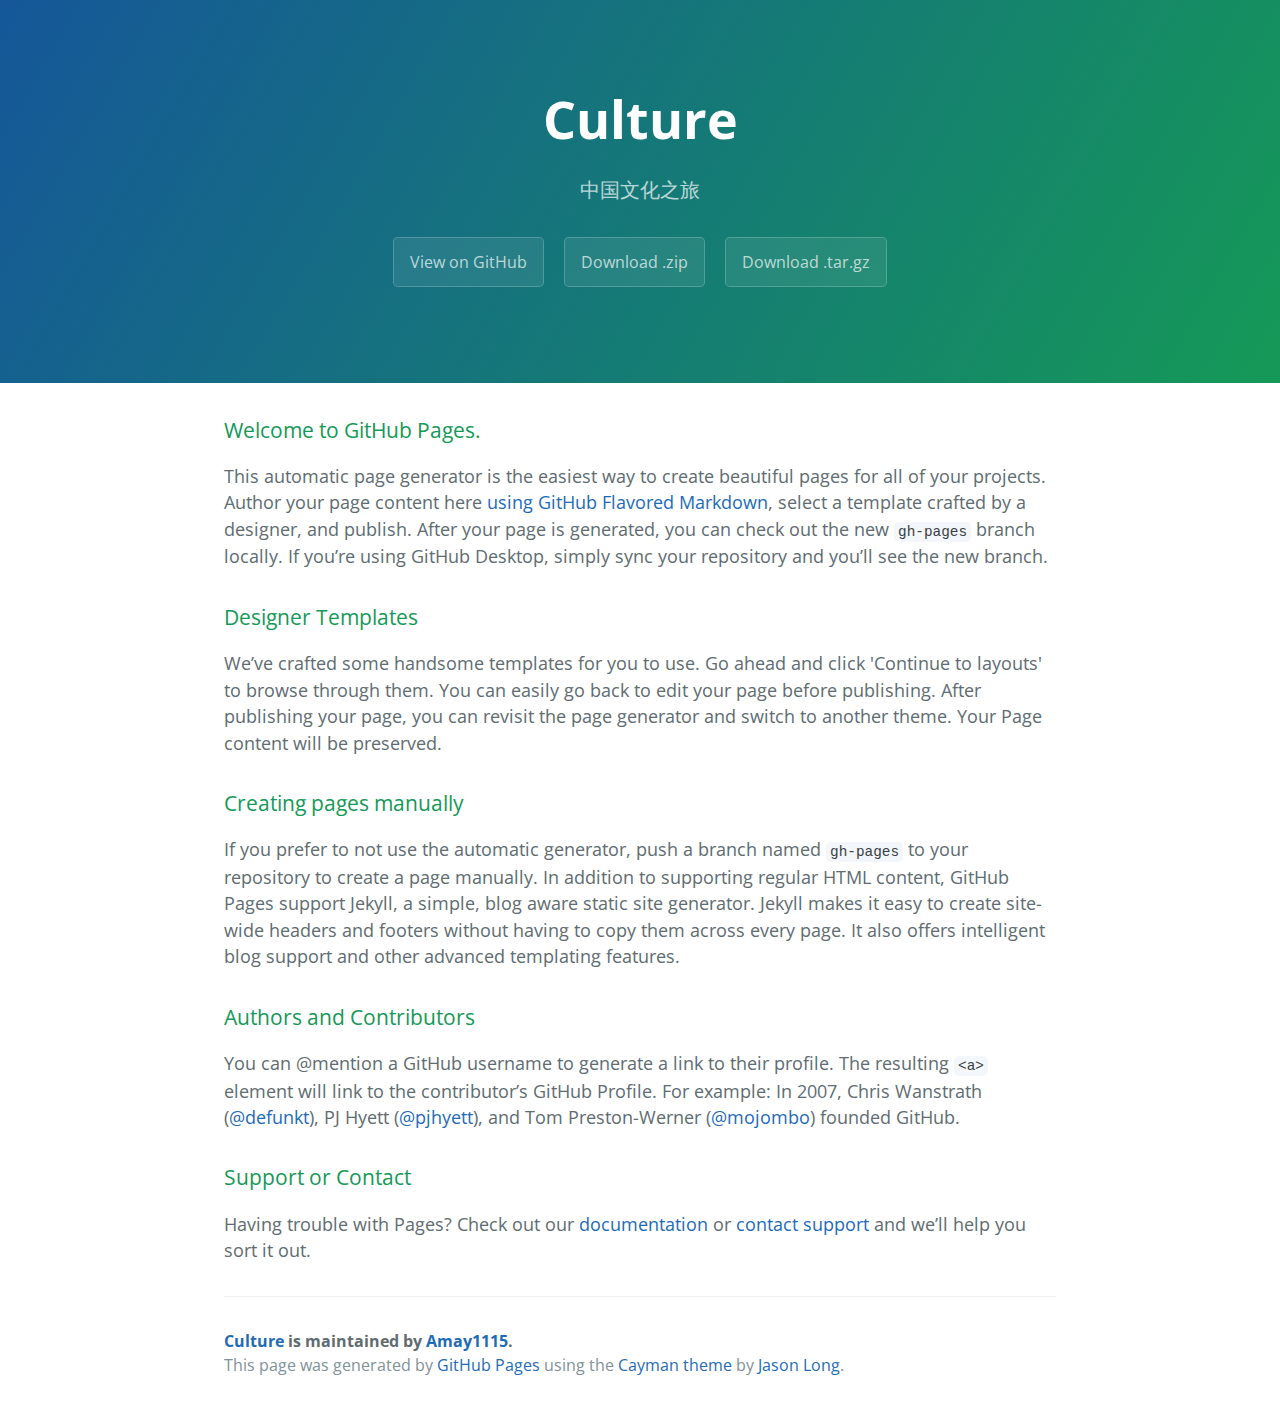
==== index.html @ 450bbd46 "Create gh-pages branch via GitHub" ====
<!DOCTYPE html>
<html lang="en-us">
  <head>
    <meta charset="UTF-8">
    <title>Culture by Amay1115</title>
    <meta name="viewport" content="width=device-width, initial-scale=1">
    <link rel="stylesheet" type="text/css" href="stylesheets/normalize.css" media="screen">
    <link href='https://fonts.googleapis.com/css?family=Open+Sans:400,700' rel='stylesheet' type='text/css'>
    <link rel="stylesheet" type="text/css" href="stylesheets/stylesheet.css" media="screen">
    <link rel="stylesheet" type="text/css" href="stylesheets/github-light.css" media="screen">
  </head>
  <body>
    <section class="page-header">
      <h1 class="project-name">Culture</h1>
      <h2 class="project-tagline">中国文化之旅</h2>
      <a href="https://github.com/Amay1115/culture" class="btn">View on GitHub</a>
      <a href="https://github.com/Amay1115/culture/zipball/master" class="btn">Download .zip</a>
      <a href="https://github.com/Amay1115/culture/tarball/master" class="btn">Download .tar.gz</a>
    </section>

    <section class="main-content">
      <h3>
<a id="welcome-to-github-pages" class="anchor" href="#welcome-to-github-pages" aria-hidden="true"><span aria-hidden="true" class="octicon octicon-link"></span></a>Welcome to GitHub Pages.</h3>

<p>This automatic page generator is the easiest way to create beautiful pages for all of your projects. Author your page content here <a href="https://guides.github.com/features/mastering-markdown/">using GitHub Flavored Markdown</a>, select a template crafted by a designer, and publish. After your page is generated, you can check out the new <code>gh-pages</code> branch locally. If you’re using GitHub Desktop, simply sync your repository and you’ll see the new branch.</p>

<h3>
<a id="designer-templates" class="anchor" href="#designer-templates" aria-hidden="true"><span aria-hidden="true" class="octicon octicon-link"></span></a>Designer Templates</h3>

<p>We’ve crafted some handsome templates for you to use. Go ahead and click 'Continue to layouts' to browse through them. You can easily go back to edit your page before publishing. After publishing your page, you can revisit the page generator and switch to another theme. Your Page content will be preserved.</p>

<h3>
<a id="creating-pages-manually" class="anchor" href="#creating-pages-manually" aria-hidden="true"><span aria-hidden="true" class="octicon octicon-link"></span></a>Creating pages manually</h3>

<p>If you prefer to not use the automatic generator, push a branch named <code>gh-pages</code> to your repository to create a page manually. In addition to supporting regular HTML content, GitHub Pages support Jekyll, a simple, blog aware static site generator. Jekyll makes it easy to create site-wide headers and footers without having to copy them across every page. It also offers intelligent blog support and other advanced templating features.</p>

<h3>
<a id="authors-and-contributors" class="anchor" href="#authors-and-contributors" aria-hidden="true"><span aria-hidden="true" class="octicon octicon-link"></span></a>Authors and Contributors</h3>

<p>You can @mention a GitHub username to generate a link to their profile. The resulting <code>&lt;a&gt;</code> element will link to the contributor’s GitHub Profile. For example: In 2007, Chris Wanstrath (<a href="https://github.com/defunkt" class="user-mention">@defunkt</a>), PJ Hyett (<a href="https://github.com/pjhyett" class="user-mention">@pjhyett</a>), and Tom Preston-Werner (<a href="https://github.com/mojombo" class="user-mention">@mojombo</a>) founded GitHub.</p>

<h3>
<a id="support-or-contact" class="anchor" href="#support-or-contact" aria-hidden="true"><span aria-hidden="true" class="octicon octicon-link"></span></a>Support or Contact</h3>

<p>Having trouble with Pages? Check out our <a href="https://help.github.com/pages">documentation</a> or <a href="https://github.com/contact">contact support</a> and we’ll help you sort it out.</p>

      <footer class="site-footer">
        <span class="site-footer-owner"><a href="https://github.com/Amay1115/culture">Culture</a> is maintained by <a href="https://github.com/Amay1115">Amay1115</a>.</span>

        <span class="site-footer-credits">This page was generated by <a href="https://pages.github.com">GitHub Pages</a> using the <a href="https://github.com/jasonlong/cayman-theme">Cayman theme</a> by <a href="https://twitter.com/jasonlong">Jason Long</a>.</span>
      </footer>

    </section>

  
  </body>
</html>
---- stylesheets/stylesheet.css ----
* {
  box-sizing: border-box; }

body {
  padding: 0;
  margin: 0;
  font-family: "Open Sans", "Helvetica Neue", Helvetica, Arial, sans-serif;
  font-size: 16px;
  line-height: 1.5;
  color: #606c71; }

a {
  color: #1e6bb8;
  text-decoration: none; }
  a:hover {
    text-decoration: underline; }

.btn {
  display: inline-block;
  margin-bottom: 1rem;
  color: rgba(255, 255, 255, 0.7);
  background-color: rgba(255, 255, 255, 0.08);
  border-color: rgba(255, 255, 255, 0.2);
  border-style: solid;
  border-width: 1px;
  border-radius: 0.3rem;
  transition: color 0.2s, background-color 0.2s, border-color 0.2s; }
  .btn + .btn {
    margin-left: 1rem; }

.btn:hover {
  color: rgba(255, 255, 255, 0.8);
  text-decoration: none;
  background-color: rgba(255, 255, 255, 0.2);
  border-color: rgba(255, 255, 255, 0.3); }

@media screen and (min-width: 64em) {
  .btn {
    padding: 0.75rem 1rem; } }

@media screen and (min-width: 42em) and (max-width: 64em) {
  .btn {
    padding: 0.6rem 0.9rem;
    font-size: 0.9rem; } }

@media screen and (max-width: 42em) {
  .btn {
    display: block;
    width: 100%;
    padding: 0.75rem;
    font-size: 0.9rem; }
    .btn + .btn {
      margin-top: 1rem;
      margin-left: 0; } }

.page-header {
  color: #fff;
  text-align: center;
  background-color: #159957;
  background-image: linear-gradient(120deg, #155799, #159957); }

@media screen and (min-width: 64em) {
  .page-header {
    padding: 5rem 6rem; } }

@media screen and (min-width: 42em) and (max-width: 64em) {
  .page-header {
    padding: 3rem 4rem; } }

@media screen and (max-width: 42em) {
  .page-header {
    padding: 2rem 1rem; } }

.project-name {
  margin-top: 0;
  margin-bottom: 0.1rem; }

@media screen and (min-width: 64em) {
  .project-name {
    font-size: 3.25rem; } }

@media screen and (min-width: 42em) and (max-width: 64em) {
  .project-name {
    font-size: 2.25rem; } }

@media screen and (max-width: 42em) {
  .project-name {
    font-size: 1.75rem; } }

.project-tagline {
  margin-bottom: 2rem;
  font-weight: normal;
  opacity: 0.7; }

@media screen and (min-width: 64em) {
  .project-tagline {
    font-size: 1.25rem; } }

@media screen and (min-width: 42em) and (max-width: 64em) {
  .project-tagline {
    font-size: 1.15rem; } }

@media screen and (max-width: 42em) {
  .project-tagline {
    font-size: 1rem; } }

.main-content :first-child {
  margin-top: 0; }
.main-content img {
  max-width: 100%; }
.main-content h1, .main-content h2, .main-content h3, .main-content h4, .main-content h5, .main-content h6 {
  margin-top: 2rem;
  margin-bottom: 1rem;
  font-weight: normal;
  color: #159957; }
.main-content p {
  margin-bottom: 1em; }
.main-content code {
  padding: 2px 4px;
  font-family: Consolas, "Liberation Mono", Menlo, Courier, monospace;
  font-size: 0.9rem;
  color: #383e41;
  background-color: #f3f6fa;
  border-radius: 0.3rem; }
.main-content pre {
  padding: 0.8rem;
  margin-top: 0;
  margin-bottom: 1rem;
  font: 1rem Consolas, "Liberation Mono", Menlo, Courier, monospace;
  color: #567482;
  word-wrap: normal;
  background-color: #f3f6fa;
  border: solid 1px #dce6f0;
  border-radius: 0.3rem; }
  .main-content pre > code {
    padding: 0;
    margin: 0;
    font-size: 0.9rem;
    color: #567482;
    word-break: normal;
    white-space: pre;
    background: transparent;
    border: 0; }
.main-content .highlight {
  margin-bottom: 1rem; }
  .main-content .highlight pre {
    margin-bottom: 0;
    word-break: normal; }
.main-content .highlight pre, .main-content pre {
  padding: 0.8rem;
  overflow: auto;
  font-size: 0.9rem;
  line-height: 1.45;
  border-radius: 0.3rem; }
.main-content pre code, .main-content pre tt {
  display: inline;
  max-width: initial;
  padding: 0;
  margin: 0;
  overflow: initial;
  line-height: inherit;
  word-wrap: normal;
  background-color: transparent;
  border: 0; }
  .main-content pre code:before, .main-content pre code:after, .main-content pre tt:before, .main-content pre tt:after {
    content: normal; }
.main-content ul, .main-content ol {
  margin-top: 0; }
.main-content blockquote {
  padding: 0 1rem;
  margin-left: 0;
  color: #819198;
  border-left: 0.3rem solid #dce6f0; }
  .main-content blockquote > :first-child {
    margin-top: 0; }
  .main-content blockquote > :last-child {
    margin-bottom: 0; }
.main-content table {
  display: block;
  width: 100%;
  overflow: auto;
  word-break: normal;
  word-break: keep-all; }
  .main-content table th {
    font-weight: bold; }
  .main-content table th, .main-content table td {
    padding: 0.5rem 1rem;
    border: 1px solid #e9ebec; }
.main-content dl {
  padding: 0; }
  .main-content dl dt {
    padding: 0;
    margin-top: 1rem;
    font-size: 1rem;
    font-weight: bold; }
  .main-content dl dd {
    padding: 0;
    margin-bottom: 1rem; }
.main-content hr {
  height: 2px;
  padding: 0;
  margin: 1rem 0;
  background-color: #eff0f1;
  border: 0; }

@media screen and (min-width: 64em) {
  .main-content {
    max-width: 64rem;
    padding: 2rem 6rem;
    margin: 0 auto;
    font-size: 1.1rem; } }

@media screen and (min-width: 42em) and (max-width: 64em) {
  .main-content {
    padding: 2rem 4rem;
    font-size: 1.1rem; } }

@media screen and (max-width: 42em) {
  .main-content {
    padding: 2rem 1rem;
    font-size: 1rem; } }

.site-footer {
  padding-top: 2rem;
  margin-top: 2rem;
  border-top: solid 1px #eff0f1; }

.site-footer-owner {
  display: block;
  font-weight: bold; }

.site-footer-credits {
  color: #819198; }

@media screen and (min-width: 64em) {
  .site-footer {
    font-size: 1rem; } }

@media screen and (min-width: 42em) and (max-width: 64em) {
  .site-footer {
    font-size: 1rem; } }

@media screen and (max-width: 42em) {
  .site-footer {
    font-size: 0.9rem; } }
---- stylesheets/github-light.css ----
/*
The MIT License (MIT)

Copyright (c) 2016 GitHub, Inc.

Permission is hereby granted, free of charge, to any person obtaining a copy
of this software and associated documentation files (the "Software"), to deal
in the Software without restriction, including without limitation the rights
to use, copy, modify, merge, publish, distribute, sublicense, and/or sell
copies of the Software, and to permit persons to whom the Software is
furnished to do so, subject to the following conditions:

The above copyright notice and this permission notice shall be included in all
copies or substantial portions of the Software.

THE SOFTWARE IS PROVIDED "AS IS", WITHOUT WARRANTY OF ANY KIND, EXPRESS OR
IMPLIED, INCLUDING BUT NOT LIMITED TO THE WARRANTIES OF MERCHANTABILITY,
FITNESS FOR A PARTICULAR PURPOSE AND NONINFRINGEMENT. IN NO EVENT SHALL THE
AUTHORS OR COPYRIGHT HOLDERS BE LIABLE FOR ANY CLAIM, DAMAGES OR OTHER
LIABILITY, WHETHER IN AN ACTION OF CONTRACT, TORT OR OTHERWISE, ARISING FROM,
OUT OF OR IN CONNECTION WITH THE SOFTWARE OR THE USE OR OTHER DEALINGS IN THE
SOFTWARE.

*/

.pl-c /* comment */ {
  color: #969896;
}

.pl-c1 /* constant, variable.other.constant, support, meta.property-name, support.constant, support.variable, meta.module-reference, markup.raw, meta.diff.header */,
.pl-s .pl-v /* string variable */ {
  color: #0086b3;
}

.pl-e /* entity */,
.pl-en /* entity.name */ {
  color: #795da3;
}

.pl-smi /* variable.parameter.function, storage.modifier.package, storage.modifier.import, storage.type.java, variable.other */,
.pl-s .pl-s1 /* string source */ {
  color: #333;
}

.pl-ent /* entity.name.tag */ {
  color: #63a35c;
}

.pl-k /* keyword, storage, storage.type */ {
  color: #a71d5d;
}

.pl-s /* string */,
.pl-pds /* punctuation.definition.string, string.regexp.character-class */,
.pl-s .pl-pse .pl-s1 /* string punctuation.section.embedded source */,
.pl-sr /* string.regexp */,
.pl-sr .pl-cce /* string.regexp constant.character.escape */,
.pl-sr .pl-sre /* string.regexp source.ruby.embedded */,
.pl-sr .pl-sra /* string.regexp string.regexp.arbitrary-repitition */ {
  color: #183691;
}

.pl-v /* variable */ {
  color: #ed6a43;
}

.pl-id /* invalid.deprecated */ {
  color: #b52a1d;
}

.pl-ii /* invalid.illegal */ {
  color: #f8f8f8;
  background-color: #b52a1d;
}

.pl-sr .pl-cce /* string.regexp constant.character.escape */ {
  font-weight: bold;
  color: #63a35c;
}

.pl-ml /* markup.list */ {
  color: #693a17;
}

.pl-mh /* markup.heading */,
.pl-mh .pl-en /* markup.heading entity.name */,
.pl-ms /* meta.separator */ {
  font-weight: bold;
  color: #1d3e81;
}

.pl-mq /* markup.quote */ {
  color: #008080;
}

.pl-mi /* markup.italic */ {
  font-style: italic;
  color: #333;
}

.pl-mb /* markup.bold */ {
  font-weight: bold;
  color: #333;
}

.pl-md /* markup.deleted, meta.diff.header.from-file */ {
  color: #bd2c00;
  background-color: #ffecec;
}

.pl-mi1 /* markup.inserted, meta.diff.header.to-file */ {
  color: #55a532;
  background-color: #eaffea;
}

.pl-mdr /* meta.diff.range */ {
  font-weight: bold;
  color: #795da3;
}

.pl-mo /* meta.output */ {
  color: #1d3e81;
}
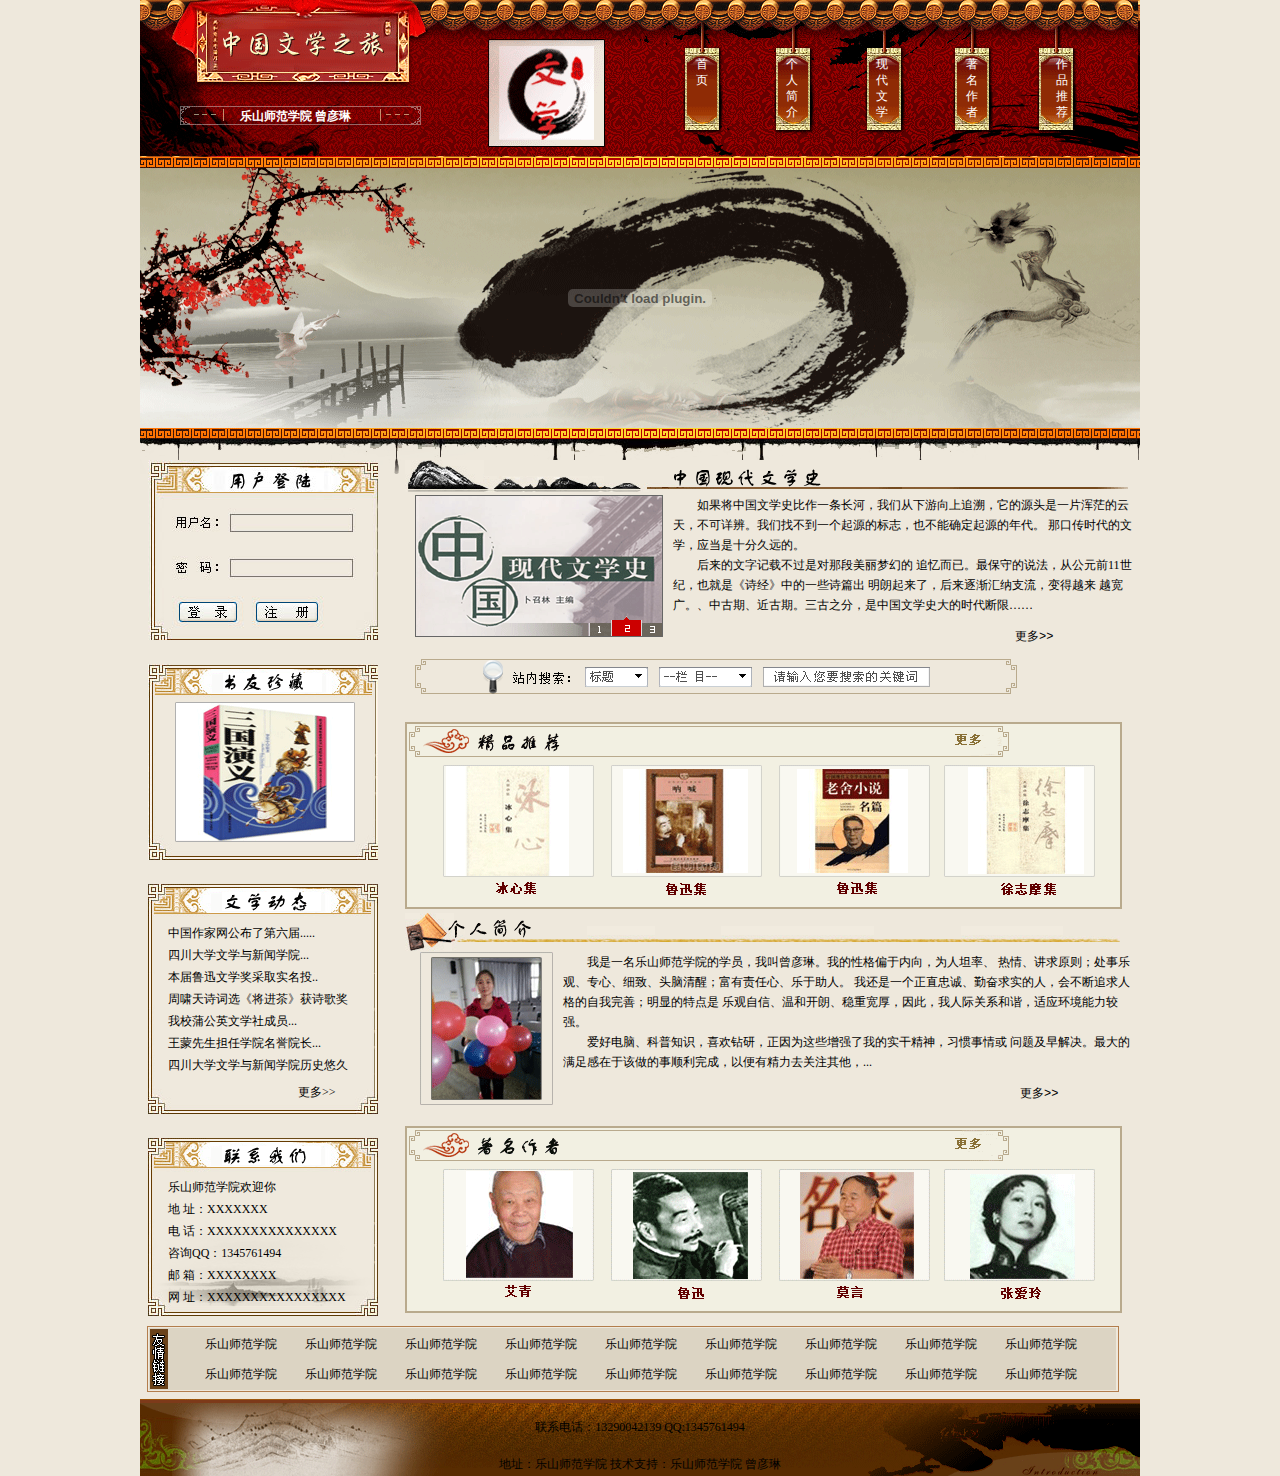
==== commit 731cf81f: "mm" ====
--- a/index.html
+++ b/index.html
@@ -1,57 +1,138 @@
-<!DOCTYPE html>
-<html lang="en-us">
-  <head>
-    <meta charset="UTF-8">
-    <title>Culture by Amay1115</title>
-    <meta name="viewport" content="width=device-width, initial-scale=1">
-    <link rel="stylesheet" type="text/css" href="stylesheets/normalize.css" media="screen">
-    <link href='https://fonts.googleapis.com/css?family=Open+Sans:400,700' rel='stylesheet' type='text/css'>
-    <link rel="stylesheet" type="text/css" href="stylesheets/stylesheet.css" media="screen">
-    <link rel="stylesheet" type="text/css" href="stylesheets/github-light.css" media="screen">
-  </head>
-  <body>
-    <section class="page-header">
-      <h1 class="project-name">Culture</h1>
-      <h2 class="project-tagline">中国文化之旅</h2>
-      <a href="https://github.com/Amay1115/culture" class="btn">View on GitHub</a>
-      <a href="https://github.com/Amay1115/culture/zipball/master" class="btn">Download .zip</a>
-      <a href="https://github.com/Amay1115/culture/tarball/master" class="btn">Download .tar.gz</a>
-    </section>
+﻿<!DOCTYPE html PUBLIC "-//W3C//DTD XHTML 1.0 Transitional//EN" "http://www.w3.org/TR/xhtml1/DTD/xhtml1-transitional.dtd">
+<html xmlns="http://www.w3.org/1999/xhtml"><head>
+<meta http-equiv="Content-Type" content="text/html; charset=utf-8" />
+<title>中国文学之旅</title>
+<style type="text/css"></style>
 
-    <section class="main-content">
-      <h3>
-<a id="welcome-to-github-pages" class="anchor" href="#welcome-to-github-pages" aria-hidden="true"><span aria-hidden="true" class="octicon octicon-link"></span></a>Welcome to GitHub Pages.</h3>
-
-<p>This automatic page generator is the easiest way to create beautiful pages for all of your projects. Author your page content here <a href="https://guides.github.com/features/mastering-markdown/">using GitHub Flavored Markdown</a>, select a template crafted by a designer, and publish. After your page is generated, you can check out the new <code>gh-pages</code> branch locally. If you’re using GitHub Desktop, simply sync your repository and you’ll see the new branch.</p>
-
-<h3>
-<a id="designer-templates" class="anchor" href="#designer-templates" aria-hidden="true"><span aria-hidden="true" class="octicon octicon-link"></span></a>Designer Templates</h3>
-
-<p>We’ve crafted some handsome templates for you to use. Go ahead and click 'Continue to layouts' to browse through them. You can easily go back to edit your page before publishing. After publishing your page, you can revisit the page generator and switch to another theme. Your Page content will be preserved.</p>
-
-<h3>
-<a id="creating-pages-manually" class="anchor" href="#creating-pages-manually" aria-hidden="true"><span aria-hidden="true" class="octicon octicon-link"></span></a>Creating pages manually</h3>
-
-<p>If you prefer to not use the automatic generator, push a branch named <code>gh-pages</code> to your repository to create a page manually. In addition to supporting regular HTML content, GitHub Pages support Jekyll, a simple, blog aware static site generator. Jekyll makes it easy to create site-wide headers and footers without having to copy them across every page. It also offers intelligent blog support and other advanced templating features.</p>
-
-<h3>
-<a id="authors-and-contributors" class="anchor" href="#authors-and-contributors" aria-hidden="true"><span aria-hidden="true" class="octicon octicon-link"></span></a>Authors and Contributors</h3>
-
-<p>You can @mention a GitHub username to generate a link to their profile. The resulting <code>&lt;a&gt;</code> element will link to the contributor’s GitHub Profile. For example: In 2007, Chris Wanstrath (<a href="https://github.com/defunkt" class="user-mention">@defunkt</a>), PJ Hyett (<a href="https://github.com/pjhyett" class="user-mention">@pjhyett</a>), and Tom Preston-Werner (<a href="https://github.com/mojombo" class="user-mention">@mojombo</a>) founded GitHub.</p>
-
-<h3>
-<a id="support-or-contact" class="anchor" href="#support-or-contact" aria-hidden="true"><span aria-hidden="true" class="octicon octicon-link"></span></a>Support or Contact</h3>
-
-<p>Having trouble with Pages? Check out our <a href="https://help.github.com/pages">documentation</a> or <a href="https://github.com/contact">contact support</a> and we’ll help you sort it out.</p>
-
-      <footer class="site-footer">
-        <span class="site-footer-owner"><a href="https://github.com/Amay1115/culture">Culture</a> is maintained by <a href="https://github.com/Amay1115">Amay1115</a>.</span>
-
-        <span class="site-footer-credits">This page was generated by <a href="https://pages.github.com">GitHub Pages</a> using the <a href="https://github.com/jasonlong/cayman-theme">Cayman theme</a> by <a href="https://twitter.com/jasonlong">Jason Long</a>.</span>
-      </footer>
-
-    </section>
-
-  
-  </body>
+<link href="css/main.css" rel="stylesheet" type="text/css" />
+</head>
+<body>
+<div class="quanbu">
+  <div class="box">
+    <div class="top">
+      <div class="topyi">
+	    <div class="zeng">
+		   <a href="ziwojianjie.html">乐山师范学院 曾彦琳</a>
+		</div>
+        <div class="daohang">
+		 <ul>
+            <li><a href="index.html">首页</a></li>
+	        <li><a href="ziwojianjie.html">个人简介</a></li>
+	        <li><a href="xiandaiwenxue.html">现代文学<br/></a></li>
+	        <li><a href="zhumingzuozhe.html">著名作者<br/></a></li>
+	        <li><a href="zuopinjianjie.html">作品推荐<br/></a></li>
+	     </ul>       
+	   </div><!--daohang结束-->
+	  </div><!--topyi结束-->
+      <div class="toper">
+	    <object classid="clsid:D27CDB6E-AE6D-11cf-96B8-444553540000" codebase="http://download.macromedia.com/pub/shockwave/cabs/flash/swflash.cab#version=7,0,19,0" width="1000" height="282">
+          <param name="movie" value="fla/11.swf" />
+          <param name="quality" value="high" />
+          <embed src="fla/banner.swf" quality="high" pluginspage="http://www.macromedia.com/go/getflashplayer" type="application/x-shockwave-flash" width="1000" height="282"></embed>
+        </object>
+       </div>
+      <!--toper结束-->
+    </div><!--top结束-->
+    
+    <div class="center">
+	  <div class="left">
+	    <div class="left1">
+		</div>
+		<div class="left2">
+		   <p class="shuyou"><a href="#"><img src="images/sanguoyanyi.gif" /></a></p>
+		</div>
+		<div class="left3">
+		   <ul class="txt">
+		      <li><a href="#">中国作家网公布了第六届.....</a></li>
+              <li><a href="#">四川大学文学与新闻学院...</a></li>
+              <li><a href="#">本届鲁迅文学奖采取实名投..</a></li>
+              <li><a href="#">周啸天诗词选《将进茶》获诗歌奖</a></li>
+              <li><a href="#">我校蒲公英文学社成员...</a></li>
+              <li><a href="#">王蒙先生担任学院名誉院长...</a></li>
+              <li><a href="#">四川大学文学与新闻学院历史悠久</a></li>	  
+		   </ul>
+		     <p class="genfduo"><a href="#">更多>></a><p>
+		</div>
+		<div class="left4">
+		 <ul class="txtlianxi">
+		      <li>乐山师范学院欢迎你</li>
+              <li>地 址：XXXXXXX</li>
+              <li>电 话：XXXXXXXXXXXXXXX</li>
+              <li>咨询QQ：1345761494</li>
+              <li>邮 箱：XXXXXXXX</li>
+              <li>网 址：XXXXXXXXXXXXXXXX</li>
+		   </ul>
+		</div>
+	  </div><!--left结束-->
+	  <div class="right">
+	    <div class="right1">
+		   <img src="images/wentu.gif" />
+		   <p>
+		       如果将中国文学史比作一条长河，我们从下游向上追溯，它的源头是一片浑茫的云天，不可详辨。我们找不到一个起源的标志，也不能确定起源的年代。
+               那口传时代的文学，应当是十分久远的。
+		   </p>
+           <p>
+		       后来的文字记载不过是对那段美丽梦幻的 追忆而已。最保守的说法，从公元前11世纪，也就是《诗经》中的一些诗篇出 
+               明朗起来了，后来逐渐汇纳支流，变得越来 越宽广。、中古期、近古期。三古之分，是中国文学史大的时代断限……
+           </p> 
+         <pre class="txtp"><a href="#">更多>></a></pre>
+		 <img src="images/suosuo.gif" />
+		</div>
+		<div class="right2">
+		   <p><a href="#"><img src="images/gengduo.gif" /></a></p>
+		</div>
+		<div class="right3">
+		<img src="images/ren.gif" />
+		  <p>
+		       我是一名乐山师范学院的学员，我叫曾彦琳。我的性格偏于内向，为人坦率、                                     热情、讲求原则；处事乐观、专心、细致、头脑清醒；富有责任心、乐于助人。 
+我还是一个正直忠诚、勤奋求实的人，会不断追求人格的自我完善；明显的特点是
+乐观自信、温和开朗、稳重宽厚，因此，我人际关系和谐，适应环境能力较强。
+		   </p>
+           <p>
+		       爱好电脑、科普知识，喜欢钻研，正因为这些增强了我的实干精神，习惯事情或
+问题及早解决。最大的满足感在于该做的事顺利完成，以便有精力去关注其他，...
+           </p> 
+		   <pre class="txtp"><a href="#">更多>></a></pre>
+		</div>
+		<div class="right4">
+		 <p><a href="#"><img src="images/gengduo.gif" /></a></p>
+		</div>
+	  </div><!--right结束-->
+	</div>
+    <!--center结束-->
+    <div class="bottom">
+      <div class="bottom1">
+	    <ul class="lianjie1">
+		   <a href="#">乐山师范学院</a>
+		   <a href="#">乐山师范学院</a>
+		   <a href="#">乐山师范学院</a>
+		   <a href="#">乐山师范学院</a>
+		   <a href="#">乐山师范学院</a>   
+		   <a href="#">乐山师范学院</a>   
+		   <a href="#">乐山师范学院</a>  
+		   <a href="#">乐山师范学院</a>   
+		   <a href="#">乐山师范学院</a>   
+		</ul>
+		<p class="lianjie2">
+		   <a href="#">乐山师范学院</a>
+		   <a href="#">乐山师范学院</a> 
+		   <a href="#">乐山师范学院</a>   
+		   <a href="#">乐山师范学院</a>
+		   <a href="#">乐山师范学院</a>   
+		   <a href="#">乐山师范学院</a>   
+		   <a href="#">乐山师范学院</a>  
+		   <a href="#">乐山师范学院</a>   
+		   <a href="#">乐山师范学院</a>   
+		</p>
+	  </div>
+	  <div class="bottom2">
+	    <p>联系电话：13290042139   QQ:1345761494</p>   
+		<p>地址：乐山师范学院   技术支持：乐山师范学院 曾彦琳</p>
+	  </div>
+    </div><!--bottom结束-->
+    <div class="clear"></div>
+  </div>
+  <!--box结束-->
+</div>
+</body>
 </html>
--- a/css/main.css
+++ b/css/main.css
@@ -0,0 +1,607 @@
+/* CSS Document */
+
+/********************************ȫ�ֱ�ǩ***********************************/
+
+
+body {
+	font-family: "������";
+	font-size: 12px;
+	margin: 0px;
+	padding: 0px;
+}
+a {
+	text-decoration: none;
+	color:#000000;
+}
+ul,p,li {
+	margin: 0px;
+	padding: 0px;
+	list-style-type: none;
+}
+
+/********************************��ҳ��ʽ***********************************/
+
+.clear {
+	float: none;
+}
+.quanbu {
+    background-color: #eee8dc;
+}
+.box {
+	background-color: #eee8dc;
+	background-repeat: repeat-x;
+	margin: auto;
+	height: auto;
+	width: 1000px;
+}/*----------box��ʽ����------------*/
+
+.top {
+	height: 439px;
+}
+.topyi {
+	background-image: url(../images/topyi.gif);
+	height: 157px;    
+}
+.zeng {
+	width:200px;
+	height:45px;
+	float:left;
+	padding-left:100px;
+	padding-top:108px
+}
+
+.zeng a {
+	color: #FFFFFF;
+	font-weight: bold;
+}
+.zeng a:hover {
+	color: #edda01;    
+}
+.daohang {
+	float: right;
+	width: 450px;
+	margin-top:50px;
+}
+
+.daohang ul {
+	line-height: 14px;
+}
+
+.daohang ul li {
+	float:left;
+	width: 30px;
+	margin-right: 54px;
+	padding-left:6px;
+	
+}
+
+.daohang ul li a {
+	color: #ffffff;
+	display: block;
+    width: 8px;
+    line-height: 16px;
+	margin-top:6px;
+}
+.daohang ul li a:hover {
+	color: #edda01;
+}
+.toper {
+	background-image: url(../images/toper.gif);
+	height: 282px;   
+}
+.center {
+	height: 858px;
+	background-image: url(../images/erbeijing.png);
+	background-repeat: no-repeat;
+}
+.left {
+	float: left;
+	height: auto;
+	width: 246px;
+	margin-top:21px;
+}
+.left1 {
+	height: 180px;
+	background-image: url(../images/denghuming_06.jpg);
+	width: 230px;
+	margin:auto;
+}
+
+.left2 {
+	height: 196px;
+	background-image: url(../images/shuyouzhengcang.gif);
+	width: 230px;
+	margin: 24px auto auto auto;
+}
+.shuyou {
+	height: 138px;
+	width: 178px;
+	padding-top:39px;
+	margin-left:28px;
+}
+.left3 {
+	height: 230px;
+	background-image: url(../images/wenxuedongtai.gif);
+	width: 230px;
+	margin: 24px auto auto auto;
+	
+}
+
+.txt {
+	list-style-position: inside;
+	list-style-type: disc;
+	line-height: 22px;
+	padding-top: 38px;
+	padding-left:20px;
+}
+.txt a:hover {
+	color: #FF0000;    
+}
+.genfduo {
+	margin-left: 150px; 
+	margin-top:8px;   
+}
+.genfduo a:hover {
+    color: #897036; 
+}
+.left4{
+	height: 178px;
+	background-image: url(../images/lianxiwomen.gif);
+	width: 230px;
+	margin: 24px auto auto auto;
+}
+.txtlianxi {
+	line-height: 22px;
+	padding-top: 38px;
+	padding-left:20px;
+}
+.right {
+	float: right;
+	height: auto;
+	width: 735px;
+	margin-top:21px;
+}
+.right1 {
+	height: 220px;
+	background: url(../images/wenxueshi.gif) no-repeat;
+	line-height:20px;
+	padding-left:10px;
+	padding-top:35px;
+}
+.right1 p {
+  
+	text-indent:2em;
+}
+.right1 img{
+	margin-right:10px;
+	margin-bottom:10px;
+	float:left;
+	
+}
+.txtlishi {
+    margin-left:10px;
+	margin-top:40px;
+
+}
+.right2 {
+	height: 187px;
+	background-image: url(../images/jingpintuijian.gif);
+	background-repeat: no-repeat;
+	width: 717px;
+	margin-top:7px;
+}
+.right2 p {
+    padding-top:10px;
+    margin-left:550px;
+}
+.right3 {
+	background-image: url(../images/rerenjianj.gif);
+	background-repeat: no-repeat;
+	width: 717px;
+	margin-top:3px;
+	height: 165px;
+	line-height:20px;
+	padding-left:15px;
+	padding-top:40px;
+}
+.right3 p {
+   
+	text-indent:2em;
+}
+.right3 img{
+	margin-right:10px;
+	margin-bottom:10px;
+	float:left;
+	
+}
+.txtp {
+   
+   margin-left:600px;
+}
+
+.right4 {
+	background-image: url(../images/zhumingzuozhe.gif);
+	background-repeat: no-repeat;
+	width: 717px;
+	height: 187px;
+	margin-top:9px;
+}
+.right4 p {
+    padding-top:10px;
+    margin-left:550px;
+}
+.bottom {
+	height: 150px;
+	margin-top: 29px;
+}
+.bottom1 {
+	background-image: url(../images/yoqinglianjie.gif);
+	height: 66px;
+	width: 972px;	
+	margin-left: 7px;
+}
+.lianjie1 {
+    padding-top:10px;
+	padding-left:30px;
+}
+
+
+.lianjie1 a {
+    display: block;
+	float:left;
+	margin-left:28px; 
+}
+
+.lianjie1 a:hover {
+    color: #FF0000;    
+}
+.lianjie2 {
+    padding-top:30px;
+	padding-left:30px
+}
+.lianjie2 a {
+    display: block;
+	float:left;
+	margin-left:28px; 
+}
+
+.lianjie2 a:hover {
+    color: #FF0000;    
+}
+.bottom2 {
+	margin-top:7px;
+	background-image: url(../images/bottom.gif);
+	height: 77px;
+}
+.bottom2 p {
+	text-align: center;
+	margin: auto;
+	padding-top:20px;
+}
+/********************************��ҳ��ʽ����***********************************/
+
+
+
+/***************************************sub1��ʼ**************************************************/
+.center1 {
+	height: 858px;
+	background-image: url(../images/erbeijing.png);
+	background-repeat: no-repeat;
+}
+.luxun1{
+	height: 51px;
+	width: 996px;
+}
+.left_L1 {
+	float: left;
+	height: auto;
+	width: 246px;
+}
+
+left_14{
+	height: 207px;
+	width: 246px;
+	border: 1px solid #0000CC;
+}
+.left_14 {
+	height: 207px;
+	width: 246px;
+}
+.left_15{
+	height: 183px;
+	width: 232px;
+	margin-right: 5px;
+	margin-left: 10px;
+	margin-top: 5px;
+}
+.left_16{
+	height: 196px;
+	background-image: url(../images/shuyouzhengcang.gif);
+	width: 230px;
+	margin: 24px auto auto auto;
+}
+.shuyou1 {
+	height: 138px;
+	width: 178px;
+	padding-top:39px;
+	margin-left:28px;
+}
+.left_17{
+	height: 178px;
+	background-image: url(../images/lianxiwomen.gif);
+	width: 230px;
+	margin: 24px auto auto auto;
+}
+.txtlianxi1 {
+	line-height: 22px;
+	padding-top: 38px;
+	padding-left:20px;
+}
+.right_R1 {
+	float: right;
+	height: auto;
+	width: 724px;
+	margin-right: 5px;
+	margin-left: 5px;
+	line-height: 32px;
+	font-size: 12px;
+	padding: 5px;
+}
+.right_R1 p{
+	text-indent: 2em;
+}
+.right_R1 img{
+	float: left;
+	margin-top: 10px;
+	margin-left: 5px;
+	margin-right: 10px;
+	border: 1px solid #666666;
+}
+.cealer1{
+	clear: both;
+}
+
+/***************************************sub1����**************************************************/
+
+/***************************************sub2��ʼ**************************************************/
+.center2 {
+	height: 858px;
+	background-image: url(../images/erbeijing.png);
+	background-repeat: no-repeat;
+}
+.luxun2{
+	height: 51px;
+	width: 996px;
+}
+.left_L2 {
+	float: left;
+	height: auto;
+	width: 246px;
+}
+
+left_10 {
+	height: 207px;
+	width: 246px;
+	border: 1px solid #0000CC;
+}
+.left_10 {
+	height: 207px;
+	width: 246px;
+}
+.left_11{
+	height: 183px;
+	width: 232px;
+	margin-right: 5px;
+	margin-left: 10px;
+	margin-top: 5px;
+}
+.left_12{
+	height: 196px;
+	background-image: url(../images/shuyouzhengcang.gif);
+	width: 230px;
+	margin: 24px auto auto auto;
+}
+.shuyou2 {
+	height: 138px;
+	width: 178px;
+	padding-top:39px;
+	margin-left:28px;
+}
+.left_13{
+	height: 178px;
+	background-image: url(../images/lianxiwomen.gif);
+	width: 230px;
+	margin: 24px auto auto auto;
+}
+.txtlianxi2 {
+	line-height: 22px;
+	padding-top: 38px;
+	padding-left:20px;
+}
+.right_R2 {
+	float: right;
+	height: auto;
+	width: 724px;
+	margin-right: 5px;
+	margin-left: 5px;
+	line-height: 35px;
+	font-size: 12px;
+	padding: 5px;
+}
+.right_R2 p{
+	text-indent: 2em;
+}
+.right_R2 img{
+	float: left;
+	margin-top: 10px;
+	margin-left: 5px;
+	margin-right: 10px;
+	border: 1px solid #666666;
+}
+.cealer2{
+	clear: both;
+}
+
+/***************************************sub2����**************************************************/
+/****************************************sub3��ʼ*************************************************/
+.center3 {
+	height: 858px;
+	background-image: url(../images/erbeijing.png);
+	background-repeat: no-repeat;
+}
+.luxun3 {
+	height: 51px;
+	width: 996px;
+}
+.left_L3 {
+	float: left;
+	height: auto;
+	width: 246px;
+}
+
+left_1 {
+	height: 207px;
+	width: 246px;
+	border: 1px solid #0000CC;
+}
+.left_1 {
+	height: 207px;
+	width: 246px;
+}
+.left_2 {
+	height: 183px;
+	width: 232px;
+	margin-right: 5px;
+	margin-left: 10px;
+	margin-top: 5px;
+}
+.left_3 {
+	height: 196px;
+	background-image: url(../images/shuyouzhengcang.gif);
+	width: 230px;
+	margin: 24px auto auto auto;
+}
+.shuyou3 {
+	height: 138px;
+	width: 178px;
+	padding-top:39px;
+	margin-left:28px;
+}
+.left_4{
+	height: 178px;
+	background-image: url(../images/lianxiwomen.gif);
+	width: 230px;
+	margin: 24px auto auto auto;
+}
+.txtlianxi3 {
+	line-height: 22px;
+	padding-top: 38px;
+	padding-left:20px;
+}
+.right_R3 {
+	float: right;
+	height: auto;
+	width: 724px;
+	margin-right: 5px;
+	margin-left: 5px;
+	line-height: 48px;
+	font-size: 12px;
+	padding: 5px;
+}
+.right_R3 p{
+	text-indent: 2em;
+}
+.right_R3 img{
+	float: left;
+	margin-top: 10px;
+	margin-left: 5px;
+	margin-right: 10px;
+	border: 1px solid #666666;
+}
+.cealer3 {
+	clear: both;
+}
+/****************************************sub3����*************************************************/
+/****************************************sub4��ʼ*************************************************/
+.center4 {
+	height: 858px;
+	background-image: url(../images/erbeijing.png);
+	background-repeat: no-repeat;
+}
+.luxun4 {
+	height: 51px;
+	width: 996px;
+}
+.left_L4{
+	float: left;
+	height: auto;
+	width: 246px;
+}
+
+left_5 {
+	height: 207px;
+	width: 246px;
+	border: 1px solid #0000CC;
+}
+.left_5 {
+	height: 207px;
+	width: 246px;
+}
+.left_6 {
+	height: 183px;
+	width: 232px;
+	margin-right: 5px;
+	margin-left: 10px;
+	margin-top: 5px;
+}
+.left_7 {
+	height: 196px;
+	background-image: url(../images/shuyouzhengcang.gif);
+	width: 230px;
+	margin: 24px auto auto auto;
+}
+.shuyou4 {
+	height: 138px;
+	width: 178px;
+	padding-top:39px;
+	margin-left:28px;
+}
+.left_8{
+	height: 178px;
+	background-image: url(../images/lianxiwomen.gif);
+	width: 230px;
+	margin: 24px auto auto auto;
+}
+.txtlianxi4 {
+	line-height: 22px;
+	padding-top: 38px;
+	padding-left:20px;
+}
+.right_R4 {
+	float: right;
+	height: auto;
+	width: 724px;
+	margin-right: 5px;
+	margin-left: 5px;
+	line-height: 48px;
+	font-size: 12px;
+	padding: 5px;
+}
+.right_R4 p{
+	text-indent: 2em;
+}
+.right_R4 img{
+	float: left;
+	margin-top: 10px;
+	margin-left: 5px;
+	margin-right: 10px;
+	border: 1px solid #666666;
+}
+.cealer4 {
+	clear: both;
+}
+/***************************************sub4����************************************************/
+
+
+
+
